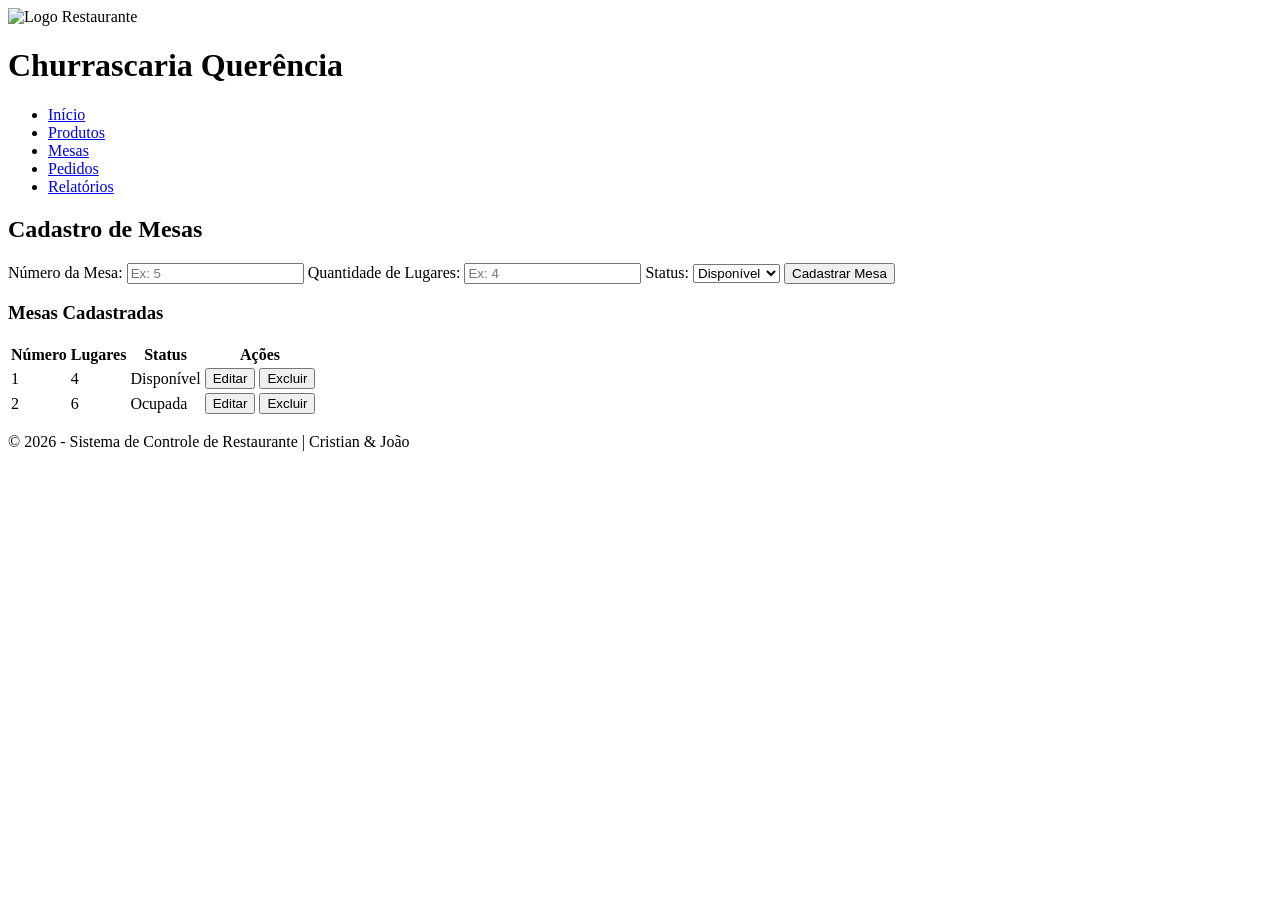
==== mesas/index.html @ f316819d "trabalho incompleto" ====
<!DOCTYPE html>
<html lang="pt-BR">
<head>
  <meta charset="UTF-8">
  <meta name="viewport" content="width=device-width, initial-scale=1.0">
  <title>Cadastro de Mesas</title>
  <link rel="stylesheet" href="style-mesas.css">
</head>
<body>
  <!-- Cabeçalho -->
  <header>
    <div class="logo">
      <img src="img/logo.png" alt="Logo Restaurante">
      <h1>Churrascaria Querência</h1>
    </div>
    <nav>
      <ul>
        <li><a href="index.html">Início</a></li>
        <li><a href="produtos.html">Produtos</a></li>
        <li><a href="mesas.html">Mesas</a></li>
        <li><a href="#">Pedidos</a></li>
        <li><a href="#">Relatórios</a></li>
      </ul>
    </nav>
  </header>

  <!-- Área de cadastro de mesas -->
  <section class="cadastro">
    <h2>Cadastro de Mesas</h2>
    <form class="form-cadastro">
      <label for="numero">Número da Mesa:</label>
      <input type="number" id="numero" name="numero" placeholder="Ex: 5">

      <label for="lugares">Quantidade de Lugares:</label>
      <input type="number" id="lugares" name="lugares" placeholder="Ex: 4">

      <label for="status">Status:</label>
      <select id="status" name="status">
        <option value="disponivel">Disponível</option>
        <option value="ocupada">Ocupada</option>
        <option value="reservada">Reservada</option>
      </select>

      <button type="submit">Cadastrar Mesa</button>
    </form>

    <!-- Lista de mesas -->
    <div class="lista-mesas">
      <h3>Mesas Cadastradas</h3>
      <table>
        <thead>
          <tr>
            <th>Número</th>
            <th>Lugares</th>
            <th>Status</th>
            <th>Ações</th>
          </tr>
        </thead>
        <tbody>
          <tr>
            <td>1</td>
            <td>4</td>
            <td>Disponível</td>
            <td>
              <button class="editar">Editar</button>
              <button class="excluir">Excluir</button>
            </td>
          </tr>
          <tr>
            <td>2</td>
            <td>6</td>
            <td>Ocupada</td>
            <td>
              <button class="editar">Editar</button>
              <button class="excluir">Excluir</button>
            </td>
          </tr>
        </tbody>
      </table>
    </div>
  </section>

  <!-- Rodapé -->
  <footer>
    <p>&copy; 2026 - Sistema de Controle de Restaurante | Cristian & João</p>
  </footer>
</body>
</html>
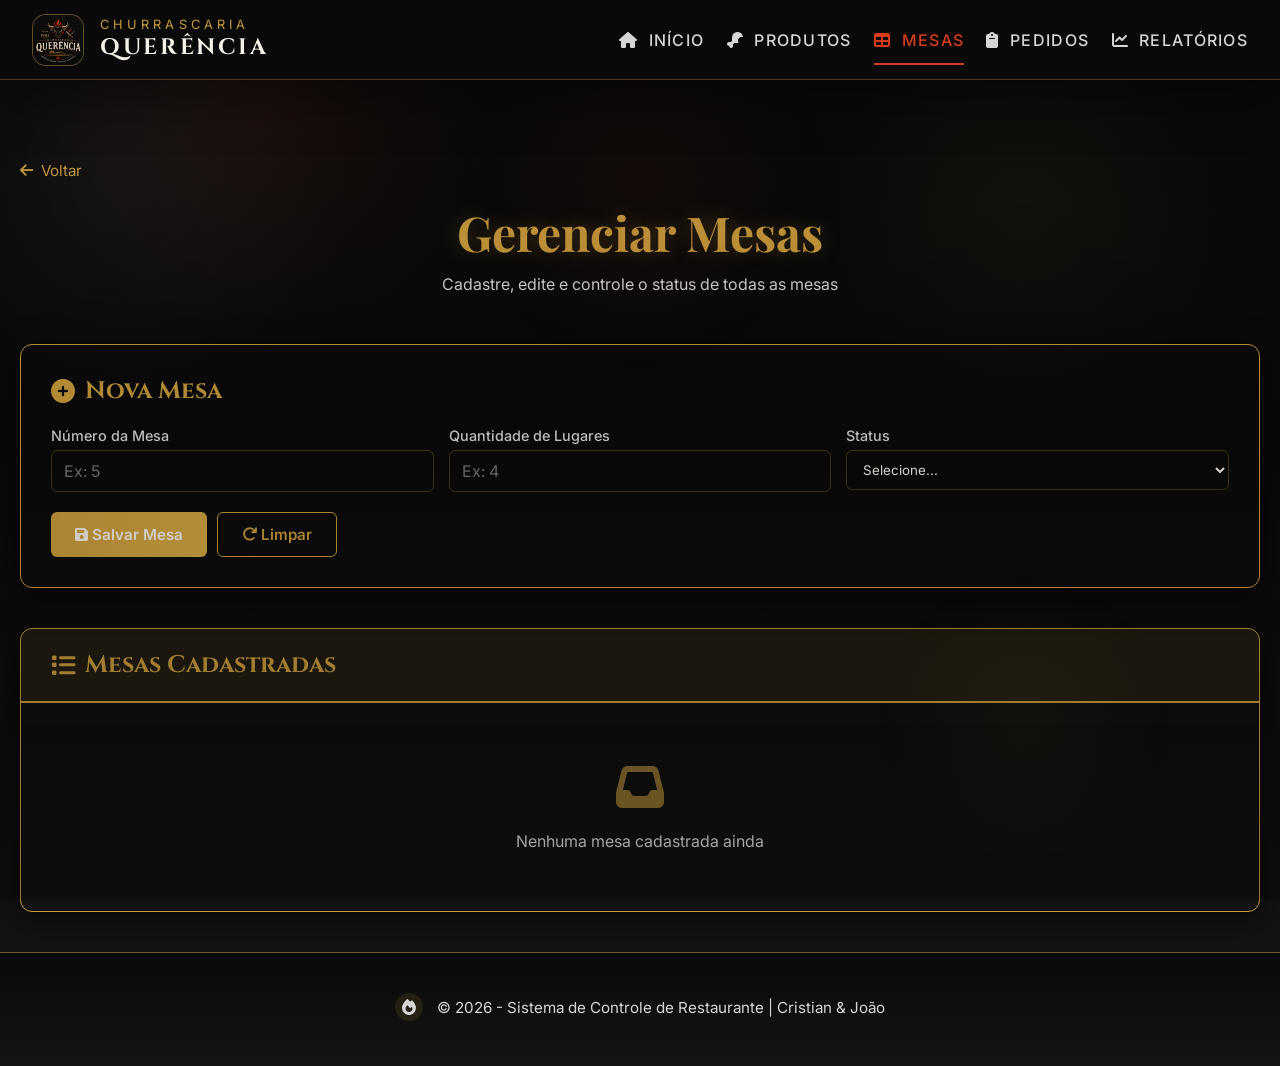
==== commit 5dd77f5a: "Atualização do projeto" ====
--- a/mesas/index.html
+++ b/mesas/index.html
@@ -3,86 +3,498 @@
 <head>
   <meta charset="UTF-8">
   <meta name="viewport" content="width=device-width, initial-scale=1.0">
-  <title>Cadastro de Mesas</title>
-  <link rel="stylesheet" href="style-mesas.css">
+  <title>Mesas | Churrascaria Querência</title>
+  <link rel="preconnect" href="https://fonts.googleapis.com">
+  <link rel="preconnect" href="https://fonts.gstatic.com" crossorigin>
+  <link href="https://fonts.googleapis.com/css2?family=Cinzel:wght@400;600;700&family=Inter:wght@300;400;500;600&family=Playfair+Display:wght@600;700&family=Montserrat:wght@400;500;600&display=swap" rel="stylesheet">
+  <link rel="stylesheet" href="https://cdnjs.cloudflare.com/ajax/libs/font-awesome/6.4.0/css/all.min.css">
+  <link rel="stylesheet" href="../css/style.css">
+  <style>
+    .page-content {
+      max-width: 1400px;
+      margin: 80px auto 40px;
+      padding: 0 20px;
+    }
+
+    .page-header {
+      text-align: center;
+      margin-bottom: 50px;
+    }
+
+    .page-header h1 {
+      font-family: 'Playfair Display', serif;
+      font-size: 3rem;
+      color: var(--gold);
+      margin: 0;
+      text-shadow: 0 0 20px rgba(200, 155, 60, 0.3);
+    }
+
+    .page-header p {
+      color: var(--text-secondary);
+      margin-top: 10px;
+    }
+
+    .form-container {
+      background: linear-gradient(135deg, var(--black-secondary) 0%, rgba(15, 15, 15, 0.8) 100%);
+      border: 1px solid var(--gold);
+      border-radius: 12px;
+      padding: 30px;
+      margin-bottom: 40px;
+      box-shadow: 0 8px 32px rgba(0, 0, 0, 0.5);
+    }
+
+    .form-container h2 {
+      color: var(--gold);
+      font-family: 'Cinzel', serif;
+      margin-top: 0;
+      margin-bottom: 20px;
+      display: flex;
+      align-items: center;
+      gap: 10px;
+    }
+
+    .form-row {
+      display: grid;
+      grid-template-columns: repeat(auto-fit, minmax(250px, 1fr));
+      gap: 15px;
+      margin-bottom: 20px;
+    }
+
+    .form-group {
+      display: flex;
+      flex-direction: column;
+    }
+
+    .form-group label {
+      color: var(--text-secondary);
+      font-size: 0.9rem;
+      margin-bottom: 6px;
+      font-weight: 500;
+    }
+
+    .form-group input,
+    .form-group select {
+      background: var(--black-primary);
+      border: 1px solid rgba(200, 155, 60, 0.3);
+      color: var(--text-primary);
+      padding: 10px 12px;
+      border-radius: 6px;
+      font-family: 'Inter', sans-serif;
+      transition: all 0.3s;
+    }
+
+    .form-group input:focus,
+    .form-group select:focus {
+      outline: none;
+      border-color: var(--gold);
+      box-shadow: 0 0 10px rgba(200, 155, 60, 0.2);
+    }
+
+    .button-group {
+      display: flex;
+      gap: 10px;
+      margin-top: 20px;
+    }
+
+    .btn {
+      padding: 12px 24px;
+      border: none;
+      border-radius: 6px;
+      font-size: 0.95rem;
+      font-weight: 600;
+      cursor: pointer;
+      transition: all 0.3s;
+      font-family: 'Inter', sans-serif;
+    }
+
+    .btn-primary {
+      background: linear-gradient(135deg, var(--gold) 0%, #d4a844 100%);
+      color: var(--black-primary);
+    }
+
+    .btn-primary:hover {
+      transform: translateY(-2px);
+      box-shadow: 0 8px 20px rgba(200, 155, 60, 0.4);
+    }
+
+    .btn-secondary {
+      background: transparent;
+      border: 1px solid var(--gold);
+      color: var(--gold);
+    }
+
+    .btn-secondary:hover {
+      background: rgba(200, 155, 60, 0.1);
+    }
+
+    .table-container {
+      background: linear-gradient(135deg, var(--black-secondary) 0%, rgba(15, 15, 15, 0.8) 100%);
+      border: 1px solid var(--gold);
+      border-radius: 12px;
+      overflow: hidden;
+      box-shadow: 0 8px 32px rgba(0, 0, 0, 0.5);
+    }
+
+    .table-header {
+      background: rgba(200, 155, 60, 0.1);
+      border-bottom: 2px solid var(--gold);
+      padding: 20px 30px;
+    }
+
+    .table-header h2 {
+      color: var(--gold);
+      font-family: 'Cinzel', serif;
+      margin: 0;
+      display: flex;
+      align-items: center;
+      gap: 10px;
+    }
+
+    table {
+      width: 100%;
+      border-collapse: collapse;
+      font-size: 0.95rem;
+    }
+
+    table thead {
+      background: rgba(200, 155, 60, 0.05);
+    }
+
+    table th {
+      padding: 15px 20px;
+      text-align: left;
+      color: var(--gold);
+      font-weight: 600;
+      border-bottom: 1px solid rgba(200, 155, 60, 0.2);
+    }
+
+    table td {
+      padding: 15px 20px;
+      color: var(--text-secondary);
+      border-bottom: 1px solid rgba(200, 155, 60, 0.1);
+    }
+
+    table tr:hover {
+      background: rgba(200, 155, 60, 0.05);
+    }
+
+    table tr:last-child td {
+      border-bottom: none;
+    }
+
+    .action-buttons {
+      display: flex;
+      gap: 8px;
+    }
+
+    .btn-small {
+      padding: 6px 12px;
+      font-size: 0.85rem;
+      border: none;
+      border-radius: 4px;
+      cursor: pointer;
+      transition: all 0.3s;
+      font-family: 'Inter', sans-serif;
+    }
+
+    .btn-edit {
+      background: var(--gold);
+      color: var(--black-primary);
+      border: 1px solid var(--gold);
+    }
+
+    .btn-edit:hover {
+      background: #d4a844;
+      transform: translateY(-1px);
+    }
+
+    .btn-delete {
+      background: transparent;
+      color: var(--red);
+      border: 1px solid var(--red);
+    }
+
+    .btn-delete:hover {
+      background: rgba(214, 59, 30, 0.1);
+    }
+
+    .empty-state {
+      text-align: center;
+      padding: 60px 30px;
+      color: var(--text-secondary);
+    }
+
+    .empty-state i {
+      font-size: 3rem;
+      color: var(--gold);
+      margin-bottom: 20px;
+      opacity: 0.5;
+    }
+
+    .status-badge {
+      display: inline-block;
+      padding: 4px 10px;
+      border-radius: 20px;
+      font-size: 0.8rem;
+      font-weight: 600;
+    }
+
+    .status-livre {
+      background: rgba(0, 200, 100, 0.2);
+      color: #00c864;
+    }
+
+    .status-ocupada {
+      background: rgba(214, 59, 30, 0.2);
+      color: #d63b1e;
+    }
+
+    .status-reservada {
+      background: rgba(200, 155, 60, 0.2);
+      color: #c89b3c;
+    }
+
+    .back-button {
+      display: inline-flex;
+      align-items: center;
+      gap: 8px;
+      color: var(--gold);
+      text-decoration: none;
+      margin-bottom: 20px;
+      font-size: 0.95rem;
+      transition: all 0.3s;
+    }
+
+    .back-button:hover {
+      gap: 12px;
+    }
+
+    @media (max-width: 768px) {
+      .page-header h1 {
+        font-size: 2rem;
+      }
+
+      .form-row {
+        grid-template-columns: 1fr;
+      }
+
+      table {
+        font-size: 0.85rem;
+      }
+
+      table th,
+      table td {
+        padding: 10px 12px;
+      }
+
+      .button-group {
+        flex-direction: column;
+      }
+
+      .btn {
+        width: 100%;
+      }
+    }
+  </style>
 </head>
 <body>
-  <!-- Cabeçalho -->
-  <header>
-    <div class="logo">
-      <img src="img/logo.png" alt="Logo Restaurante">
-      <h1>Churrascaria Querência</h1>
+  <div class="page-overlay"></div>
+
+  <header class="topbar">
+    <div class="brand">
+      <div class="brand-logo">
+        <img src="../logo.jpeg" alt="Logo Churrascaria Querência" style="max-width: 50px;">
+      </div>
+      <div class="brand-copy">
+        <span>CHURRASCARIA</span>
+        <h1>QUERÊNCIA</h1>
+      </div>
     </div>
-    <nav>
+
+    <nav class="navbar">
       <ul>
-        <li><a href="index.html">Início</a></li>
-        <li><a href="produtos.html">Produtos</a></li>
-        <li><a href="mesas.html">Mesas</a></li>
-        <li><a href="#">Pedidos</a></li>
-        <li><a href="#">Relatórios</a></li>
+        <li><a href="../index.html"><i class="fas fa-home"></i> Início</a></li>
+        <li><a href="../produtos/index.html"><i class="fas fa-drumstick-bite"></i> Produtos</a></li>
+        <li><a href="#" class="active"><i class="fas fa-table"></i> Mesas</a></li>
+        <li><a href="../pedidos/index.html"><i class="fas fa-clipboard"></i> Pedidos</a></li>
+        <li><a href="#"><i class="fas fa-chart-line"></i> Relatórios</a></li>
       </ul>
     </nav>
   </header>
 
-  <!-- Área de cadastro de mesas -->
-  <section class="cadastro">
-    <h2>Cadastro de Mesas</h2>
-    <form class="form-cadastro">
-      <label for="numero">Número da Mesa:</label>
-      <input type="number" id="numero" name="numero" placeholder="Ex: 5">
-
-      <label for="lugares">Quantidade de Lugares:</label>
-      <input type="number" id="lugares" name="lugares" placeholder="Ex: 4">
-
-      <label for="status">Status:</label>
-      <select id="status" name="status">
-        <option value="disponivel">Disponível</option>
-        <option value="ocupada">Ocupada</option>
-        <option value="reservada">Reservada</option>
-      </select>
-
-      <button type="submit">Cadastrar Mesa</button>
-    </form>
-
-    <!-- Lista de mesas -->
-    <div class="lista-mesas">
-      <h3>Mesas Cadastradas</h3>
-      <table>
-        <thead>
+  <div class="page-content">
+    <a href="../index.html" class="back-button">
+      <i class="fas fa-arrow-left"></i> Voltar
+    </a>
+
+    <div class="page-header">
+      <h1>Gerenciar Mesas</h1>
+      <p>Cadastre, edite e controle o status de todas as mesas</p>
+    </div>
+
+    <!-- Formulário -->
+    <div class="form-container">
+      <h2><i class="fas fa-plus-circle"></i> Nova Mesa</h2>
+      <form id="formMesa">
+        <div class="form-row">
+          <div class="form-group">
+            <label for="numeroMesa">Número da Mesa</label>
+            <input type="number" id="numeroMesa" placeholder="Ex: 5" required>
+          </div>
+          <div class="form-group">
+            <label for="lugaresMesa">Quantidade de Lugares</label>
+            <input type="number" id="lugaresMesa" placeholder="Ex: 4" required>
+          </div>
+          <div class="form-group">
+            <label for="statusMesa">Status</label>
+            <select id="statusMesa" required>
+              <option value="">Selecione...</option>
+              <option value="Livre">Livre</option>
+              <option value="Ocupada">Ocupada</option>
+              <option value="Reservada">Reservada</option>
+            </select>
+          </div>
+        </div>
+        <div class="button-group">
+          <button type="submit" class="btn btn-primary">
+            <i class="fas fa-save"></i> Salvar Mesa
+          </button>
+          <button type="reset" class="btn btn-secondary">
+            <i class="fas fa-redo"></i> Limpar
+          </button>
+        </div>
+      </form>
+    </div>
+
+    <!-- Tabela de Mesas -->
+    <div class="table-container">
+      <div class="table-header">
+        <h2><i class="fas fa-list"></i> Mesas Cadastradas</h2>
+      </div>
+      <div id="tabelaMesas">
+        <div class="empty-state">
+          <i class="fas fa-inbox"></i>
+          <p>Nenhuma mesa cadastrada ainda</p>
+        </div>
+      </div>
+    </div>
+  </div>
+
+  <footer class="footer-bar">
+    <div class="footer-inner">
+      <span class="footer-icon">
+        <i class="fas fa-fire"></i>
+      </span>
+      <p>© 2026 - Sistema de Controle de Restaurante | Cristian & João</p>
+    </div>
+  </footer>
+
+  <script src="../script.js"></script>
+  <script>
+    let editandoId = null;
+
+    function carregarTabela() {
+      const mesas = listarMesas();
+      const tabelaDiv = document.getElementById('tabelaMesas');
+
+      if (mesas.length === 0) {
+        tabelaDiv.innerHTML = `
+          <div class="empty-state">
+            <i class="fas fa-inbox"></i>
+            <p>Nenhuma mesa cadastrada ainda</p>
+          </div>
+        `;
+        return;
+      }
+
+      let html = `
+        <table>
+          <thead>
+            <tr>
+              <th>Mesa</th>
+              <th>Lugares</th>
+              <th>Status</th>
+              <th>Ações</th>
+            </tr>
+          </thead>
+          <tbody>
+      `;
+
+      mesas.forEach(mesa => {
+        const badgeClass = `status-${mesa.status.toLowerCase()}`;
+        html += `
           <tr>
-            <th>Número</th>
-            <th>Lugares</th>
-            <th>Status</th>
-            <th>Ações</th>
-          </tr>
-        </thead>
-        <tbody>
-          <tr>
-            <td>1</td>
-            <td>4</td>
-            <td>Disponível</td>
+            <td>#${mesa.numero}</td>
+            <td>${mesa.lugares}</td>
+            <td><span class="status-badge ${badgeClass}">${mesa.status}</span></td>
             <td>
-              <button class="editar">Editar</button>
-              <button class="excluir">Excluir</button>
+              <div class="action-buttons">
+                <button class="btn-small btn-edit" onclick="editarMesaUI(${mesa.id})">
+                  <i class="fas fa-edit"></i> Editar
+                </button>
+                <button class="btn-small btn-delete" onclick="apagarMesa(${mesa.id})">
+                  <i class="fas fa-trash"></i> Apagar
+                </button>
+              </div>
             </td>
           </tr>
-          <tr>
-            <td>2</td>
-            <td>6</td>
-            <td>Ocupada</td>
-            <td>
-              <button class="editar">Editar</button>
-              <button class="excluir">Excluir</button>
-            </td>
-          </tr>
-        </tbody>
-      </table>
-    </div>
-  </section>
-
-  <!-- Rodapé -->
-  <footer>
-    <p>&copy; 2026 - Sistema de Controle de Restaurante | Cristian & João</p>
-  </footer>
+        `;
+      });
+
+      html += `
+          </tbody>
+        </table>
+      `;
+
+      tabelaDiv.innerHTML = html;
+    }
+
+    document.getElementById('formMesa').addEventListener('submit', (e) => {
+      e.preventDefault();
+
+      const numero = parseInt(document.getElementById('numeroMesa').value);
+      const lugares = parseInt(document.getElementById('lugaresMesa').value);
+      const status = document.getElementById('statusMesa').value;
+
+      if (editandoId) {
+        editarMesa(editandoId, { numero, lugares, status });
+        alert('✅ Mesa atualizada com sucesso!');
+        editandoId = null;
+      } else {
+        adicionarMesa({ numero, lugares });
+        alterarStatusMesa(app.mesas[app.mesas.length - 1].id, status);
+        alert('✅ Mesa adicionada com sucesso!');
+      }
+
+      document.getElementById('formMesa').reset();
+      document.querySelector('.form-container h2').innerHTML = '<i class="fas fa-plus-circle"></i> Nova Mesa';
+      carregarTabela();
+    });
+
+    function editarMesaUI(id) {
+      const mesas = listarMesas();
+      const mesa = mesas.find(m => m.id === id);
+
+      if (mesa) {
+        document.getElementById('numeroMesa').value = mesa.numero;
+        document.getElementById('lugaresMesa').value = mesa.lugares;
+        document.getElementById('statusMesa').value = mesa.status;
+
+        editandoId = id;
+        document.querySelector('.form-container h2').innerHTML = `<i class="fas fa-edit"></i> Editar Mesa`;
+        window.scrollTo({ top: 0, behavior: 'smooth' });
+      }
+    }
+
+    function apagarMesa(id) {
+      if (confirm('Tem certeza que deseja apagar esta mesa?')) {
+        removerMesa(id);
+        alert('✅ Mesa apagada com sucesso!');
+        carregarTabela();
+      }
+    }
+
+    carregarTabela();
+  </script>
 </body>
 </html>
--- a/css/style.css
+++ b/css/style.css
@@ -0,0 +1,526 @@
+/* Reset básico */
+* {
+  margin: 0;
+  padding: 0;
+  box-sizing: border-box;
+}
+
+:root {
+  --bg-primary: #0A0A0A;
+  --bg-secondary: #151515;
+  --gold: #C89B3C;
+  --red: #D63B1E;
+  --text-primary: #F5F1E8;
+  --text-secondary: #D6D6D6;
+  --glass: rgba(255, 255, 255, 0.04);
+  --shadow: rgba(0, 0, 0, 0.45);
+}
+
+html {
+  scroll-behavior: smooth;
+}
+
+body {
+  font-family: 'Inter', 'Montserrat', sans-serif;
+  min-height: 100vh;
+  background: radial-gradient(circle at 20% 10%, rgba(214, 59, 30, 0.08), transparent 18%),
+              radial-gradient(circle at 80% 20%, rgba(200, 155, 60, 0.06), transparent 15%),
+              linear-gradient(180deg, #0A0A0A 0%, #0A0A0A 40%, #151515 100%);
+  color: var(--text-primary);
+  overflow-x: hidden;
+}
+
+body::before {
+  content: '';
+  position: fixed;
+  inset: 0;
+  pointer-events: none;
+  background-image: radial-gradient(circle at 10% 20%, rgba(255, 255, 255, 0.04), transparent 17%),
+                    linear-gradient(180deg, transparent 0%, rgba(0, 0, 0, 0.25) 100%);
+}
+
+.page-overlay {
+  position: fixed;
+  inset: 0;
+  pointer-events: none;
+  background: radial-gradient(circle at 50% 20%, rgba(214, 59, 30, 0.05), transparent 20%),
+              radial-gradient(circle at 80% 80%, rgba(200, 155, 60, 0.04), transparent 12%);
+  z-index: 1;
+}
+
+img {
+  display: block;
+  max-width: 100%;
+}
+
+button,
+input,
+textarea,
+a {
+  font: inherit;
+}
+
+main,
+footer,
+section {
+  position: relative;
+}
+
+.topbar {
+  position: sticky;
+  top: 0;
+  z-index: 50;
+  height: 80px;
+  display: flex;
+  align-items: center;
+  justify-content: space-between;
+  gap: 1rem;
+  padding: 0 2rem;
+  background: rgba(10, 10, 10, 0.96);
+  border-bottom: 1px solid rgba(200, 155, 60, 0.35);
+  backdrop-filter: blur(10px);
+  box-shadow: 0 20px 50px rgba(0, 0, 0, 0.35);
+}
+
+.brand {
+  display: flex;
+  align-items: center;
+  gap: 1rem;
+}
+
+.brand-logo {
+  width: 52px;
+  height: 52px;
+  border: 1px solid rgba(200, 155, 60, 0.45);
+  border-radius: 14px;
+  overflow: hidden;
+  background: rgba(255, 255, 255, 0.04);
+  display: grid;
+  place-items: center;
+}
+
+.brand-logo img {
+  width: 100%;
+  height: auto;
+  display: block;
+}
+
+.brand-copy span {
+  display: block;
+  font-size: 0.8rem;
+  letter-spacing: 0.32em;
+  text-transform: uppercase;
+  color: var(--gold);
+}
+
+.brand-copy h1 {
+  font-family: 'Cinzel', serif;
+  font-size: 1.4rem;
+  letter-spacing: 0.12em;
+  text-transform: uppercase;
+  color: var(--text-primary);
+}
+
+.navbar ul {
+  list-style: none;
+  display: flex;
+  align-items: center;
+  gap: 1.4rem;
+}
+
+.navbar a {
+  display: inline-flex;
+  align-items: center;
+  gap: 0.65rem;
+  color: var(--text-secondary);
+  text-decoration: none;
+  font-weight: 500;
+  letter-spacing: 0.08em;
+  text-transform: uppercase;
+  transition: color 0.3s ease, transform 0.3s ease;
+  padding: 0.35rem 0;
+  position: relative;
+}
+
+.navbar a::after {
+  content: '';
+  position: absolute;
+  left: 0;
+  right: 0;
+  bottom: -10px;
+  height: 2px;
+  background: transparent;
+  transform: scaleX(0);
+  transform-origin: left;
+  transition: transform 0.3s ease, background-color 0.3s ease;
+}
+
+.navbar a:hover,
+.navbar a.active {
+  color: var(--red);
+}
+
+.navbar a:hover::after,
+.navbar a.active::after {
+  transform: scaleX(1);
+  background: var(--red);
+}
+
+.nav-icon {
+  display: inline-flex;
+  width: 1.15rem;
+  height: 1.15rem;
+  color: var(--gold);
+}
+
+.nav-icon svg {
+  width: 100%;
+  height: 100%;
+  fill: currentColor;
+}
+
+.navbar a:hover .nav-icon {
+  color: var(--red);
+}
+
+.hero {
+  padding: 160px 2rem 120px;
+  min-height: calc(100vh - 80px);
+  background: linear-gradient(180deg, rgba(10, 10, 10, 0.95) 0%, rgba(21, 21, 21, 0.95) 50%, rgba(10, 10, 10, 0.98) 100%);
+  overflow: hidden;
+}
+
+.hero::after {
+  content: '';
+  position: absolute;
+  inset: 0;
+  background: radial-gradient(circle at 18% 30%, rgba(214, 59, 30, 0.12), transparent 12%),
+              radial-gradient(circle at 82% 20%, rgba(200, 155, 60, 0.08), transparent 14%),
+              radial-gradient(circle at 35% 80%, rgba(214, 59, 30, 0.08), transparent 9%);
+  pointer-events: none;
+}
+
+.hero-content {
+  position: relative;
+  z-index: 2;
+  max-width: 1100px;
+  margin: 0 auto;
+  text-align: center;
+}
+
+.hero-content .eyebrow {
+  display: inline-block;
+  margin-bottom: 1.75rem;
+  color: var(--gold);
+  letter-spacing: 0.36em;
+  text-transform: uppercase;
+  font-size: 0.9rem;
+}
+
+.hero-title-wrap {
+  display: flex;
+  align-items: center;
+  justify-content: center;
+  gap: 1rem;
+  margin-bottom: 1.6rem;
+}
+
+.hero-line {
+  display: block;
+  width: 120px;
+  height: 1px;
+  background: linear-gradient(to right, transparent, rgba(200, 155, 60, 0.7), transparent);
+}
+
+.hero h2 {
+  font-family: 'Playfair Display', serif;
+  font-size: clamp(3rem, 5vw, 5.2rem);
+  line-height: 1.02;
+  letter-spacing: 0.3em;
+  text-transform: uppercase;
+  color: transparent;
+  background: linear-gradient(90deg, #C89B3C, #F5E3B0 45%, #D63B1E);
+  -webkit-background-clip: text;
+  background-clip: text;
+  text-shadow: 0 18px 40px rgba(0, 0, 0, 0.35);
+}
+
+.hero-flame {
+  display: grid;
+  place-items: center;
+  width: 68px;
+  height: 68px;
+  margin: 0 auto 1.5rem;
+  border-radius: 50%;
+  background: radial-gradient(circle at top, rgba(214, 59, 30, 0.24), transparent 45%),
+              rgba(255, 255, 255, 0.03);
+  border: 1px solid rgba(200, 155, 60, 0.35);
+  box-shadow: 0 0 30px rgba(214, 59, 30, 0.25);
+}
+
+.hero-flame svg {
+  width: 38px;
+  height: 38px;
+  fill: var(--gold);
+}
+
+.hero-subtitle {
+  max-width: 780px;
+  margin: 0 auto;
+  font-size: 1rem;
+  color: var(--text-secondary);
+  line-height: 1.85;
+}
+
+.cadastro {
+  padding: 6rem 2rem 5rem;
+  max-width: 1250px;
+  margin: 0 auto;
+  border-bottom: 1px solid rgba(200, 155, 60, 0.2);
+}
+
+.section-header {
+  display: flex;
+  flex-direction: column;
+  gap: 0.8rem;
+  align-items: center;
+  margin-bottom: 3.5rem;
+}
+
+.section-title-decoration {
+  display: flex;
+  align-items: center;
+  justify-content: center;
+  gap: 1.5rem;
+}
+
+.decoration-arrow {
+  color: var(--gold);
+  font-size: 1.2rem;
+  font-weight: 300;
+}
+
+.section-label {
+  color: var(--gold);
+  letter-spacing: 0.35em;
+  text-transform: uppercase;
+  font-size: 0.9rem;
+  font-weight: 500;
+}
+
+.cards {
+  display: grid;
+  grid-template-columns: repeat(4, minmax(0, 1fr));
+  gap: 1.8rem;
+  margin-bottom: 2rem;
+}
+
+.card {
+  position: relative;
+  background: rgba(255, 255, 255, 0.02);
+  border: 1.5px solid rgba(200, 155, 60, 0.45);
+  border-radius: 24px;
+  padding: 2.2rem 1.8rem 2.2rem;
+  overflow: hidden;
+  box-shadow: 0 20px 50px rgba(0, 0, 0, 0.3);
+  transition: transform 0.35s ease, box-shadow 0.35s ease, border-color 0.35s ease;
+  text-align: center;
+}
+
+.card::before {
+  content: '';
+  position: absolute;
+  inset: 0;
+  border-radius: inherit;
+  background: linear-gradient(135deg, rgba(214, 59, 30, 0.04), transparent 35%);
+  pointer-events: none;
+}
+
+.card:hover {
+  transform: translateY(-10px) scale(1.04);
+  box-shadow: 0 40px 80px rgba(214, 59, 30, 0.25);
+  border-color: rgba(214, 59, 30, 0.65);
+}
+
+.card-icon {
+  width: 90px;
+  height: 90px;
+  border-radius: 50%;
+  display: flex;
+  align-items: center;
+  justify-content: center;
+  border: 2px solid var(--red);
+  color: var(--red);
+  font-size: 40px;
+  box-shadow: 0 0 10px rgba(214, 59, 30, 0.5), 0 0 25px rgba(214, 59, 30, 0.3);
+  margin: 0 auto 20px;
+}
+
+.card h3 {
+  margin-bottom: 1rem;
+  font-family: 'Cinzel', serif;
+  font-size: 1.4rem;
+  text-transform: uppercase;
+  letter-spacing: 0.14em;
+  color: var(--text-primary);
+}
+
+.card p {
+  color: var(--text-secondary);
+  line-height: 1.85;
+  margin-bottom: 1.6rem;
+  font-size: 0.95rem;
+}
+
+.card-cta {
+  display: inline-flex;
+  align-items: center;
+  gap: 0.5rem;
+  color: var(--red);
+  font-weight: 600;
+  letter-spacing: 0.08em;
+  text-transform: uppercase;
+}
+
+.card-cta::after {
+  content: '→';
+  font-size: 1.05rem;
+}
+
+.info-section {
+  padding: 4rem 2rem;
+  max-width: 1100px;
+  margin: 0 auto;
+  display: none;
+}
+
+.info-section.alt {
+  background: rgba(255, 255, 255, 0.02);
+}
+
+.info-panel {
+  background: rgba(255, 255, 255, 0.05);
+  border: 1px solid rgba(200, 155, 60, 0.18);
+  border-radius: 28px;
+  padding: 2.5rem 2.5rem;
+  box-shadow: 0 20px 45px rgba(0, 0, 0, 0.2);
+}
+
+.info-panel h2 {
+  margin-bottom: 1rem;
+  font-family: 'Playfair Display', serif;
+  font-size: clamp(1.9rem, 2.5vw, 2.3rem);
+  letter-spacing: 0.12em;
+}
+
+.info-panel p {
+  color: var(--text-secondary);
+  line-height: 1.95;
+}
+
+.footer-bar {
+  padding: 2.5rem 2rem 2.8rem;
+  background: linear-gradient(180deg, rgba(10, 10, 10, 0.96), rgba(21, 21, 21, 0.96));
+  border-top: 1px solid rgba(200, 155, 60, 0.5);
+  margin-top: 1rem;
+}
+
+.footer-inner {
+  max-width: 1200px;
+  margin: 0 auto;
+  display: flex;
+  align-items: center;
+  justify-content: center;
+  gap: 0.85rem;
+  color: var(--text-secondary);
+}
+
+.footer-icon {
+  display: inline-flex;
+  width: 28px;
+  height: 28px;
+  border-radius: 50%;
+  background: rgba(200, 155, 60, 0.12);
+  align-items: center;
+  justify-content: center;
+}
+
+.footer-icon svg {
+  width: 16px;
+  height: 16px;
+  fill: var(--gold);
+}
+
+footer p {
+  font-size: 0.95rem;
+}
+
+@media (max-width: 1100px) {
+  .cards {
+    grid-template-columns: repeat(2, minmax(0, 1fr));
+  }
+}
+
+@media (max-width: 768px) {
+  .topbar {
+    flex-wrap: wrap;
+    justify-content: center;
+    padding: 1rem 1.2rem;
+    height: auto;
+  }
+
+  .navbar ul {
+    flex-wrap: wrap;
+    justify-content: center;
+    gap: 1rem;
+  }
+
+  .hero {
+    padding: 110px 1.4rem 70px;
+  }
+
+  .hero-title-wrap {
+    flex-direction: column;
+    gap: 1rem;
+  }
+
+  .hero h2 {
+    font-size: clamp(2.4rem, 7vw, 4.2rem);
+  }
+
+  .cadastro,
+  .info-section,
+  .footer-bar {
+    padding-left: 1.4rem;
+    padding-right: 1.4rem;
+  }
+
+  .cards {
+    grid-template-columns: 1fr;
+  }
+
+  .card {
+    padding: 1.9rem 1.5rem;
+  }
+}
+
+@media (max-width: 520px) {
+  .brand-copy h1 {
+    font-size: 1.1rem;
+  }
+
+  .nav-icon {
+    width: 1rem;
+    height: 1rem;
+  }
+
+  .hero-flame {
+    width: 58px;
+    height: 58px;
+  }
+
+  .card-icon {
+    width: 64px;
+    height: 64px;
+  }
+}
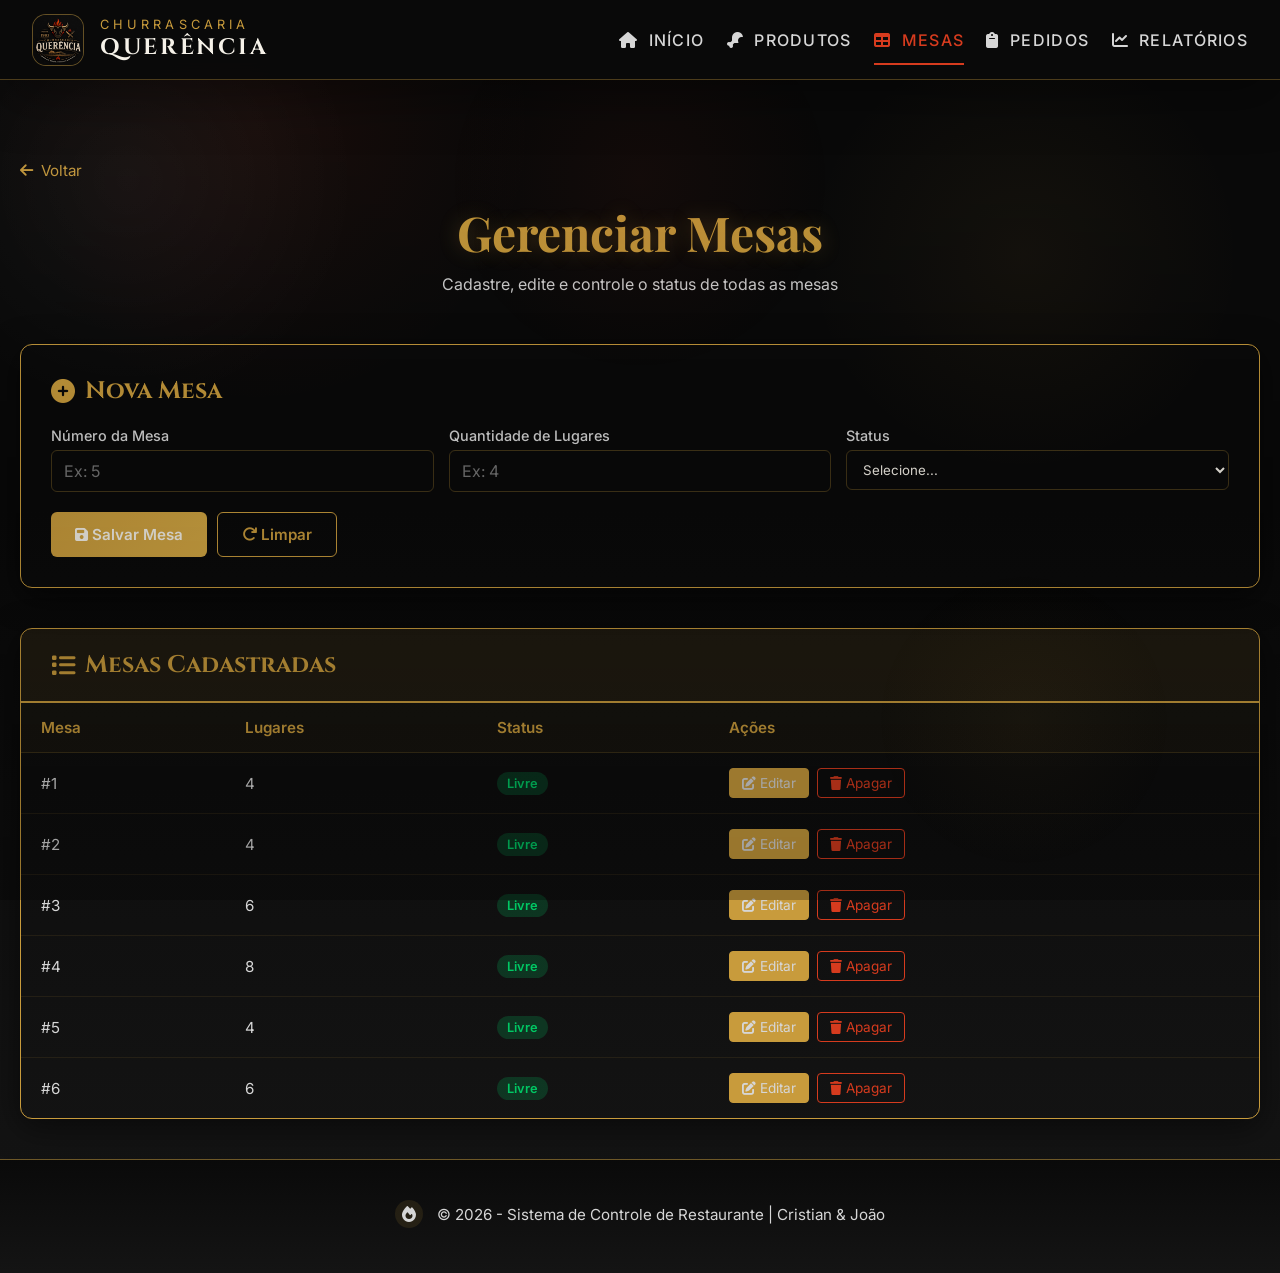
==== commit a1c6cdf1: "Finalização do projeto" ====
--- a/mesas/index.html
+++ b/mesas/index.html
@@ -1,309 +1,29 @@
 <!DOCTYPE html>
 <html lang="pt-BR">
+
 <head>
   <meta charset="UTF-8">
   <meta name="viewport" content="width=device-width, initial-scale=1.0">
   <title>Mesas | Churrascaria Querência</title>
   <link rel="preconnect" href="https://fonts.googleapis.com">
   <link rel="preconnect" href="https://fonts.gstatic.com" crossorigin>
-  <link href="https://fonts.googleapis.com/css2?family=Cinzel:wght@400;600;700&family=Inter:wght@300;400;500;600&family=Playfair+Display:wght@600;700&family=Montserrat:wght@400;500;600&display=swap" rel="stylesheet">
+  <link
+    href="https://fonts.googleapis.com/css2?family=Cinzel:wght@400;600;700&family=Inter:wght@300;400;500;600&family=Playfair+Display:wght@600;700&family=Montserrat:wght@400;500;600&display=swap"
+    rel="stylesheet">
   <link rel="stylesheet" href="https://cdnjs.cloudflare.com/ajax/libs/font-awesome/6.4.0/css/all.min.css">
-  <link rel="stylesheet" href="../css/style.css">
+  <link rel="stylesheet" href="css/style.css">
   <style>
-    .page-content {
-      max-width: 1400px;
-      margin: 80px auto 40px;
-      padding: 0 20px;
-    }
-
-    .page-header {
-      text-align: center;
-      margin-bottom: 50px;
-    }
-
-    .page-header h1 {
-      font-family: 'Playfair Display', serif;
-      font-size: 3rem;
-      color: var(--gold);
-      margin: 0;
-      text-shadow: 0 0 20px rgba(200, 155, 60, 0.3);
-    }
-
-    .page-header p {
-      color: var(--text-secondary);
-      margin-top: 10px;
-    }
-
-    .form-container {
-      background: linear-gradient(135deg, var(--black-secondary) 0%, rgba(15, 15, 15, 0.8) 100%);
-      border: 1px solid var(--gold);
-      border-radius: 12px;
-      padding: 30px;
-      margin-bottom: 40px;
-      box-shadow: 0 8px 32px rgba(0, 0, 0, 0.5);
-    }
-
-    .form-container h2 {
-      color: var(--gold);
-      font-family: 'Cinzel', serif;
-      margin-top: 0;
-      margin-bottom: 20px;
-      display: flex;
-      align-items: center;
-      gap: 10px;
-    }
-
-    .form-row {
-      display: grid;
-      grid-template-columns: repeat(auto-fit, minmax(250px, 1fr));
-      gap: 15px;
-      margin-bottom: 20px;
-    }
-
-    .form-group {
-      display: flex;
-      flex-direction: column;
-    }
-
-    .form-group label {
-      color: var(--text-secondary);
-      font-size: 0.9rem;
-      margin-bottom: 6px;
-      font-weight: 500;
-    }
-
-    .form-group input,
-    .form-group select {
-      background: var(--black-primary);
-      border: 1px solid rgba(200, 155, 60, 0.3);
-      color: var(--text-primary);
-      padding: 10px 12px;
-      border-radius: 6px;
-      font-family: 'Inter', sans-serif;
-      transition: all 0.3s;
-    }
-
-    .form-group input:focus,
-    .form-group select:focus {
-      outline: none;
-      border-color: var(--gold);
-      box-shadow: 0 0 10px rgba(200, 155, 60, 0.2);
-    }
-
-    .button-group {
-      display: flex;
-      gap: 10px;
-      margin-top: 20px;
-    }
-
-    .btn {
-      padding: 12px 24px;
-      border: none;
-      border-radius: 6px;
-      font-size: 0.95rem;
-      font-weight: 600;
-      cursor: pointer;
-      transition: all 0.3s;
-      font-family: 'Inter', sans-serif;
-    }
-
-    .btn-primary {
-      background: linear-gradient(135deg, var(--gold) 0%, #d4a844 100%);
-      color: var(--black-primary);
-    }
-
-    .btn-primary:hover {
-      transform: translateY(-2px);
-      box-shadow: 0 8px 20px rgba(200, 155, 60, 0.4);
-    }
-
-    .btn-secondary {
-      background: transparent;
-      border: 1px solid var(--gold);
-      color: var(--gold);
-    }
-
-    .btn-secondary:hover {
-      background: rgba(200, 155, 60, 0.1);
-    }
-
-    .table-container {
-      background: linear-gradient(135deg, var(--black-secondary) 0%, rgba(15, 15, 15, 0.8) 100%);
-      border: 1px solid var(--gold);
-      border-radius: 12px;
-      overflow: hidden;
-      box-shadow: 0 8px 32px rgba(0, 0, 0, 0.5);
-    }
-
-    .table-header {
-      background: rgba(200, 155, 60, 0.1);
-      border-bottom: 2px solid var(--gold);
-      padding: 20px 30px;
-    }
-
-    .table-header h2 {
-      color: var(--gold);
-      font-family: 'Cinzel', serif;
-      margin: 0;
-      display: flex;
-      align-items: center;
-      gap: 10px;
-    }
-
-    table {
-      width: 100%;
-      border-collapse: collapse;
-      font-size: 0.95rem;
-    }
-
-    table thead {
-      background: rgba(200, 155, 60, 0.05);
-    }
-
-    table th {
-      padding: 15px 20px;
-      text-align: left;
-      color: var(--gold);
-      font-weight: 600;
-      border-bottom: 1px solid rgba(200, 155, 60, 0.2);
-    }
-
-    table td {
-      padding: 15px 20px;
-      color: var(--text-secondary);
-      border-bottom: 1px solid rgba(200, 155, 60, 0.1);
-    }
-
-    table tr:hover {
-      background: rgba(200, 155, 60, 0.05);
-    }
-
-    table tr:last-child td {
-      border-bottom: none;
-    }
-
-    .action-buttons {
-      display: flex;
-      gap: 8px;
-    }
-
-    .btn-small {
-      padding: 6px 12px;
-      font-size: 0.85rem;
-      border: none;
-      border-radius: 4px;
-      cursor: pointer;
-      transition: all 0.3s;
-      font-family: 'Inter', sans-serif;
-    }
-
-    .btn-edit {
-      background: var(--gold);
-      color: var(--black-primary);
-      border: 1px solid var(--gold);
-    }
-
-    .btn-edit:hover {
-      background: #d4a844;
-      transform: translateY(-1px);
-    }
-
-    .btn-delete {
-      background: transparent;
-      color: var(--red);
-      border: 1px solid var(--red);
-    }
-
-    .btn-delete:hover {
-      background: rgba(214, 59, 30, 0.1);
-    }
-
-    .empty-state {
-      text-align: center;
-      padding: 60px 30px;
-      color: var(--text-secondary);
-    }
-
-    .empty-state i {
-      font-size: 3rem;
-      color: var(--gold);
-      margin-bottom: 20px;
-      opacity: 0.5;
-    }
-
-    .status-badge {
-      display: inline-block;
-      padding: 4px 10px;
-      border-radius: 20px;
-      font-size: 0.8rem;
-      font-weight: 600;
-    }
-
-    .status-livre {
-      background: rgba(0, 200, 100, 0.2);
-      color: #00c864;
-    }
-
-    .status-ocupada {
-      background: rgba(214, 59, 30, 0.2);
-      color: #d63b1e;
-    }
-
-    .status-reservada {
-      background: rgba(200, 155, 60, 0.2);
-      color: #c89b3c;
-    }
-
-    .back-button {
-      display: inline-flex;
-      align-items: center;
-      gap: 8px;
-      color: var(--gold);
-      text-decoration: none;
-      margin-bottom: 20px;
-      font-size: 0.95rem;
-      transition: all 0.3s;
-    }
-
-    .back-button:hover {
-      gap: 12px;
-    }
-
-    @media (max-width: 768px) {
-      .page-header h1 {
-        font-size: 2rem;
-      }
-
-      .form-row {
-        grid-template-columns: 1fr;
-      }
-
-      table {
-        font-size: 0.85rem;
-      }
-
-      table th,
-      table td {
-        padding: 10px 12px;
-      }
-
-      .button-group {
-        flex-direction: column;
-      }
-
-      .btn {
-        width: 100%;
-      }
-    }
+    
   </style>
 </head>
+
 <body>
   <div class="page-overlay"></div>
 
   <header class="topbar">
     <div class="brand">
       <div class="brand-logo">
-        <img src="../logo.jpeg" alt="Logo Churrascaria Querência" style="max-width: 50px;">
+        <img src="../src/logo.jpeg" alt="Logo Churrascaria Querência" style="max-width: 50px;">
       </div>
       <div class="brand-copy">
         <span>CHURRASCARIA</span>
@@ -389,112 +109,8 @@
     </div>
   </footer>
 
-  <script src="../script.js"></script>
-  <script>
-    let editandoId = null;
+  <script src="../mainpage/js/script.js"></script>
+  <script src="js/script.js"></script>
+</body>
 
-    function carregarTabela() {
-      const mesas = listarMesas();
-      const tabelaDiv = document.getElementById('tabelaMesas');
-
-      if (mesas.length === 0) {
-        tabelaDiv.innerHTML = `
-          <div class="empty-state">
-            <i class="fas fa-inbox"></i>
-            <p>Nenhuma mesa cadastrada ainda</p>
-          </div>
-        `;
-        return;
-      }
-
-      let html = `
-        <table>
-          <thead>
-            <tr>
-              <th>Mesa</th>
-              <th>Lugares</th>
-              <th>Status</th>
-              <th>Ações</th>
-            </tr>
-          </thead>
-          <tbody>
-      `;
-
-      mesas.forEach(mesa => {
-        const badgeClass = `status-${mesa.status.toLowerCase()}`;
-        html += `
-          <tr>
-            <td>#${mesa.numero}</td>
-            <td>${mesa.lugares}</td>
-            <td><span class="status-badge ${badgeClass}">${mesa.status}</span></td>
-            <td>
-              <div class="action-buttons">
-                <button class="btn-small btn-edit" onclick="editarMesaUI(${mesa.id})">
-                  <i class="fas fa-edit"></i> Editar
-                </button>
-                <button class="btn-small btn-delete" onclick="apagarMesa(${mesa.id})">
-                  <i class="fas fa-trash"></i> Apagar
-                </button>
-              </div>
-            </td>
-          </tr>
-        `;
-      });
-
-      html += `
-          </tbody>
-        </table>
-      `;
-
-      tabelaDiv.innerHTML = html;
-    }
-
-    document.getElementById('formMesa').addEventListener('submit', (e) => {
-      e.preventDefault();
-
-      const numero = parseInt(document.getElementById('numeroMesa').value);
-      const lugares = parseInt(document.getElementById('lugaresMesa').value);
-      const status = document.getElementById('statusMesa').value;
-
-      if (editandoId) {
-        editarMesa(editandoId, { numero, lugares, status });
-        alert('✅ Mesa atualizada com sucesso!');
-        editandoId = null;
-      } else {
-        adicionarMesa({ numero, lugares });
-        alterarStatusMesa(app.mesas[app.mesas.length - 1].id, status);
-        alert('✅ Mesa adicionada com sucesso!');
-      }
-
-      document.getElementById('formMesa').reset();
-      document.querySelector('.form-container h2').innerHTML = '<i class="fas fa-plus-circle"></i> Nova Mesa';
-      carregarTabela();
-    });
-
-    function editarMesaUI(id) {
-      const mesas = listarMesas();
-      const mesa = mesas.find(m => m.id === id);
-
-      if (mesa) {
-        document.getElementById('numeroMesa').value = mesa.numero;
-        document.getElementById('lugaresMesa').value = mesa.lugares;
-        document.getElementById('statusMesa').value = mesa.status;
-
-        editandoId = id;
-        document.querySelector('.form-container h2').innerHTML = `<i class="fas fa-edit"></i> Editar Mesa`;
-        window.scrollTo({ top: 0, behavior: 'smooth' });
-      }
-    }
-
-    function apagarMesa(id) {
-      if (confirm('Tem certeza que deseja apagar esta mesa?')) {
-        removerMesa(id);
-        alert('✅ Mesa apagada com sucesso!');
-        carregarTabela();
-      }
-    }
-
-    carregarTabela();
-  </script>
-</body>
-</html>
+</html>
--- a/mesas/css/style.css
+++ b/mesas/css/style.css
@@ -0,0 +1,812 @@
+.page-content {
+  max-width: 1400px;
+  margin: 80px auto 40px;
+  padding: 0 20px;
+}
+
+.page-header {
+  text-align: center;
+  margin-bottom: 50px;
+}
+
+.page-header h1 {
+  font-family: 'Playfair Display', serif;
+  font-size: 3rem;
+  color: var(--gold);
+  margin: 0;
+  text-shadow: 0 0 20px rgba(200, 155, 60, 0.3);
+}
+
+.page-header p {
+  color: var(--text-secondary);
+  margin-top: 10px;
+}
+
+.form-container {
+  background: linear-gradient(135deg, var(--black-secondary) 0%, rgba(15, 15, 15, 0.8) 100%);
+  border: 1px solid var(--gold);
+  border-radius: 12px;
+  padding: 30px;
+  margin-bottom: 40px;
+  box-shadow: 0 8px 32px rgba(0, 0, 0, 0.5);
+}
+
+.form-container h2 {
+  color: var(--gold);
+  font-family: 'Cinzel', serif;
+  margin-top: 0;
+  margin-bottom: 20px;
+  display: flex;
+  align-items: center;
+  gap: 10px;
+}
+
+.form-row {
+  display: grid;
+  grid-template-columns: repeat(auto-fit, minmax(250px, 1fr));
+  gap: 15px;
+  margin-bottom: 20px;
+}
+
+.form-group {
+  display: flex;
+  flex-direction: column;
+}
+
+.form-group label {
+  color: var(--text-secondary);
+  font-size: 0.9rem;
+  margin-bottom: 6px;
+  font-weight: 500;
+}
+
+.form-group input,
+.form-group select {
+  background: var(--black-primary);
+  border: 1px solid rgba(200, 155, 60, 0.3);
+  color: var(--text-primary);
+  padding: 10px 12px;
+  border-radius: 6px;
+  font-family: 'Inter', sans-serif;
+  transition: all 0.3s;
+}
+
+.form-group input:focus,
+.form-group select:focus {
+  outline: none;
+  border-color: var(--gold);
+  box-shadow: 0 0 10px rgba(200, 155, 60, 0.2);
+}
+
+.button-group {
+  display: flex;
+  gap: 10px;
+  margin-top: 20px;
+}
+
+.btn {
+  padding: 12px 24px;
+  border: none;
+  border-radius: 6px;
+  font-size: 0.95rem;
+  font-weight: 600;
+  cursor: pointer;
+  transition: all 0.3s;
+  font-family: 'Inter', sans-serif;
+}
+
+.btn-primary {
+  background: linear-gradient(135deg, var(--gold) 0%, #d4a844 100%);
+  color: var(--black-primary);
+}
+
+.btn-primary:hover {
+  transform: translateY(-2px);
+  box-shadow: 0 8px 20px rgba(200, 155, 60, 0.4);
+}
+
+.btn-secondary {
+  background: transparent;
+  border: 1px solid var(--gold);
+  color: var(--gold);
+}
+
+.btn-secondary:hover {
+  background: rgba(200, 155, 60, 0.1);
+}
+
+.table-container {
+  background: linear-gradient(135deg, var(--black-secondary) 0%, rgba(15, 15, 15, 0.8) 100%);
+  border: 1px solid var(--gold);
+  border-radius: 12px;
+  overflow: hidden;
+  box-shadow: 0 8px 32px rgba(0, 0, 0, 0.5);
+}
+
+.table-header {
+  background: rgba(200, 155, 60, 0.1);
+  border-bottom: 2px solid var(--gold);
+  padding: 20px 30px;
+}
+
+.table-header h2 {
+  color: var(--gold);
+  font-family: 'Cinzel', serif;
+  margin: 0;
+  display: flex;
+  align-items: center;
+  gap: 10px;
+}
+
+table {
+  width: 100%;
+  border-collapse: collapse;
+  font-size: 0.95rem;
+}
+
+table thead {
+  background: rgba(200, 155, 60, 0.05);
+}
+
+table th {
+  padding: 15px 20px;
+  text-align: left;
+  color: var(--gold);
+  font-weight: 600;
+  border-bottom: 1px solid rgba(200, 155, 60, 0.2);
+}
+
+table td {
+  padding: 15px 20px;
+  color: var(--text-secondary);
+  border-bottom: 1px solid rgba(200, 155, 60, 0.1);
+}
+
+table tr:hover {
+  background: rgba(200, 155, 60, 0.05);
+}
+
+table tr:last-child td {
+  border-bottom: none;
+}
+
+.action-buttons {
+  display: flex;
+  gap: 8px;
+}
+
+.btn-small {
+  padding: 6px 12px;
+  font-size: 0.85rem;
+  border: none;
+  border-radius: 4px;
+  cursor: pointer;
+  transition: all 0.3s;
+  font-family: 'Inter', sans-serif;
+}
+
+.btn-edit {
+  background: var(--gold);
+  color: var(--black-primary);
+  border: 1px solid var(--gold);
+}
+
+.btn-edit:hover {
+  background: #d4a844;
+  transform: translateY(-1px);
+}
+
+.btn-delete {
+  background: transparent;
+  color: var(--red);
+  border: 1px solid var(--red);
+}
+
+.btn-delete:hover {
+  background: rgba(214, 59, 30, 0.1);
+}
+
+.empty-state {
+  text-align: center;
+  padding: 60px 30px;
+  color: var(--text-secondary);
+}
+
+.empty-state i {
+  font-size: 3rem;
+  color: var(--gold);
+  margin-bottom: 20px;
+  opacity: 0.5;
+}
+
+.status-badge {
+  display: inline-block;
+  padding: 4px 10px;
+  border-radius: 20px;
+  font-size: 0.8rem;
+  font-weight: 600;
+}
+
+.status-livre {
+  background: rgba(0, 200, 100, 0.2);
+  color: #00c864;
+}
+
+.status-ocupada {
+  background: rgba(214, 59, 30, 0.2);
+  color: #d63b1e;
+}
+
+.status-reservada {
+  background: rgba(200, 155, 60, 0.2);
+  color: #c89b3c;
+}
+
+.back-button {
+  display: inline-flex;
+  align-items: center;
+  gap: 8px;
+  color: var(--gold);
+  text-decoration: none;
+  margin-bottom: 20px;
+  font-size: 0.95rem;
+  transition: all 0.3s;
+}
+
+.back-button:hover {
+  gap: 12px;
+}
+
+@media (max-width: 768px) {
+  .page-header h1 {
+    font-size: 2rem;
+  }
+
+  .form-row {
+    grid-template-columns: 1fr;
+  }
+
+  table {
+    font-size: 0.85rem;
+  }
+
+  table th,
+  table td {
+    padding: 10px 12px;
+  }
+
+  .button-group {
+    flex-direction: column;
+  }
+
+  .btn {
+    width: 100%;
+  }
+}
+
+/* Reset básico */
+* {
+  margin: 0;
+  padding: 0;
+  box-sizing: border-box;
+}
+
+:root {
+  --bg-primary: #0A0A0A;
+  --bg-secondary: #151515;
+  --gold: #C89B3C;
+  --red: #D63B1E;
+  --text-primary: #F5F1E8;
+  --text-secondary: #D6D6D6;
+  --glass: rgba(255, 255, 255, 0.04);
+  --shadow: rgba(0, 0, 0, 0.45);
+}
+
+html {
+  scroll-behavior: smooth;
+}
+
+body {
+  font-family: 'Inter', 'Montserrat', sans-serif;
+  min-height: 100vh;
+  background: radial-gradient(circle at 20% 10%, rgba(214, 59, 30, 0.08), transparent 18%),
+    radial-gradient(circle at 80% 20%, rgba(200, 155, 60, 0.06), transparent 15%),
+    linear-gradient(180deg, #0A0A0A 0%, #0A0A0A 40%, #151515 100%);
+  color: var(--text-primary);
+  overflow-x: hidden;
+}
+
+body::before {
+  content: '';
+  position: fixed;
+  inset: 0;
+  pointer-events: none;
+  background-image: radial-gradient(circle at 10% 20%, rgba(255, 255, 255, 0.04), transparent 17%),
+    linear-gradient(180deg, transparent 0%, rgba(0, 0, 0, 0.25) 100%);
+}
+
+.page-overlay {
+  position: fixed;
+  inset: 0;
+  pointer-events: none;
+  background: radial-gradient(circle at 50% 20%, rgba(214, 59, 30, 0.05), transparent 20%),
+    radial-gradient(circle at 80% 80%, rgba(200, 155, 60, 0.04), transparent 12%);
+  z-index: 1;
+}
+
+img {
+  display: block;
+  max-width: 100%;
+}
+
+button,
+input,
+textarea,
+a {
+  font: inherit;
+}
+
+main,
+footer,
+section {
+  position: relative;
+}
+
+.topbar {
+  position: sticky;
+  top: 0;
+  z-index: 50;
+  height: 80px;
+  display: flex;
+  align-items: center;
+  justify-content: space-between;
+  gap: 1rem;
+  padding: 0 2rem;
+  background: rgba(10, 10, 10, 0.96);
+  border-bottom: 1px solid rgba(200, 155, 60, 0.35);
+  backdrop-filter: blur(10px);
+  box-shadow: 0 20px 50px rgba(0, 0, 0, 0.35);
+}
+
+.brand {
+  display: flex;
+  align-items: center;
+  gap: 1rem;
+}
+
+.brand-logo {
+  width: 52px;
+  height: 52px;
+  border: 1px solid rgba(200, 155, 60, 0.45);
+  border-radius: 14px;
+  overflow: hidden;
+  background: rgba(255, 255, 255, 0.04);
+  display: grid;
+  place-items: center;
+}
+
+.brand-logo img {
+  width: 100%;
+  height: auto;
+  display: block;
+}
+
+.brand-copy span {
+  display: block;
+  font-size: 0.8rem;
+  letter-spacing: 0.32em;
+  text-transform: uppercase;
+  color: var(--gold);
+}
+
+.brand-copy h1 {
+  font-family: 'Cinzel', serif;
+  font-size: 1.4rem;
+  letter-spacing: 0.12em;
+  text-transform: uppercase;
+  color: var(--text-primary);
+}
+
+.navbar ul {
+  list-style: none;
+  display: flex;
+  align-items: center;
+  gap: 1.4rem;
+}
+
+.navbar a {
+  display: inline-flex;
+  align-items: center;
+  gap: 0.65rem;
+  color: var(--text-secondary);
+  text-decoration: none;
+  font-weight: 500;
+  letter-spacing: 0.08em;
+  text-transform: uppercase;
+  transition: color 0.3s ease, transform 0.3s ease;
+  padding: 0.35rem 0;
+  position: relative;
+}
+
+.navbar a::after {
+  content: '';
+  position: absolute;
+  left: 0;
+  right: 0;
+  bottom: -10px;
+  height: 2px;
+  background: transparent;
+  transform: scaleX(0);
+  transform-origin: left;
+  transition: transform 0.3s ease, background-color 0.3s ease;
+}
+
+.navbar a:hover,
+.navbar a.active {
+  color: var(--red);
+}
+
+.navbar a:hover::after,
+.navbar a.active::after {
+  transform: scaleX(1);
+  background: var(--red);
+}
+
+.nav-icon {
+  display: inline-flex;
+  width: 1.15rem;
+  height: 1.15rem;
+  color: var(--gold);
+}
+
+.nav-icon svg {
+  width: 100%;
+  height: 100%;
+  fill: currentColor;
+}
+
+.navbar a:hover .nav-icon {
+  color: var(--red);
+}
+
+.hero {
+  padding: 160px 2rem 120px;
+  min-height: calc(100vh - 80px);
+  background: linear-gradient(180deg, rgba(10, 10, 10, 0.95) 0%, rgba(21, 21, 21, 0.95) 50%, rgba(10, 10, 10, 0.98) 100%);
+  overflow: hidden;
+}
+
+.hero::after {
+  content: '';
+  position: absolute;
+  inset: 0;
+  background: radial-gradient(circle at 18% 30%, rgba(214, 59, 30, 0.12), transparent 12%),
+    radial-gradient(circle at 82% 20%, rgba(200, 155, 60, 0.08), transparent 14%),
+    radial-gradient(circle at 35% 80%, rgba(214, 59, 30, 0.08), transparent 9%);
+  pointer-events: none;
+}
+
+.hero-content {
+  position: relative;
+  z-index: 2;
+  max-width: 1100px;
+  margin: 0 auto;
+  text-align: center;
+}
+
+.hero-content .eyebrow {
+  display: inline-block;
+  margin-bottom: 1.75rem;
+  color: var(--gold);
+  letter-spacing: 0.36em;
+  text-transform: uppercase;
+  font-size: 0.9rem;
+}
+
+.hero-title-wrap {
+  display: flex;
+  align-items: center;
+  justify-content: center;
+  gap: 1rem;
+  margin-bottom: 1.6rem;
+}
+
+.hero-line {
+  display: block;
+  width: 120px;
+  height: 1px;
+  background: linear-gradient(to right, transparent, rgba(200, 155, 60, 0.7), transparent);
+}
+
+.hero h2 {
+  font-family: 'Playfair Display', serif;
+  font-size: clamp(3rem, 5vw, 5.2rem);
+  line-height: 1.02;
+  letter-spacing: 0.3em;
+  text-transform: uppercase;
+  color: transparent;
+  background: linear-gradient(90deg, #C89B3C, #F5E3B0 45%, #D63B1E);
+  -webkit-background-clip: text;
+  background-clip: text;
+  text-shadow: 0 18px 40px rgba(0, 0, 0, 0.35);
+}
+
+.hero-flame {
+  display: grid;
+  place-items: center;
+  width: 68px;
+  height: 68px;
+  margin: 0 auto 1.5rem;
+  border-radius: 50%;
+  background: radial-gradient(circle at top, rgba(214, 59, 30, 0.24), transparent 45%),
+    rgba(255, 255, 255, 0.03);
+  border: 1px solid rgba(200, 155, 60, 0.35);
+  box-shadow: 0 0 30px rgba(214, 59, 30, 0.25);
+}
+
+.hero-flame svg {
+  width: 38px;
+  height: 38px;
+  fill: var(--gold);
+}
+
+.hero-subtitle {
+  max-width: 780px;
+  margin: 0 auto;
+  font-size: 1rem;
+  color: var(--text-secondary);
+  line-height: 1.85;
+}
+
+.cadastro {
+  padding: 6rem 2rem 5rem;
+  max-width: 1250px;
+  margin: 0 auto;
+  border-bottom: 1px solid rgba(200, 155, 60, 0.2);
+}
+
+.section-header {
+  display: flex;
+  flex-direction: column;
+  gap: 0.8rem;
+  align-items: center;
+  margin-bottom: 3.5rem;
+}
+
+.section-title-decoration {
+  display: flex;
+  align-items: center;
+  justify-content: center;
+  gap: 1.5rem;
+}
+
+.decoration-arrow {
+  color: var(--gold);
+  font-size: 1.2rem;
+  font-weight: 300;
+}
+
+.section-label {
+  color: var(--gold);
+  letter-spacing: 0.35em;
+  text-transform: uppercase;
+  font-size: 0.9rem;
+  font-weight: 500;
+}
+
+.cards {
+  display: grid;
+  grid-template-columns: repeat(4, minmax(0, 1fr));
+  gap: 1.8rem;
+  margin-bottom: 2rem;
+}
+
+.card {
+  position: relative;
+  background: rgba(255, 255, 255, 0.02);
+  border: 1.5px solid rgba(200, 155, 60, 0.45);
+  border-radius: 24px;
+  padding: 2.2rem 1.8rem 2.2rem;
+  overflow: hidden;
+  box-shadow: 0 20px 50px rgba(0, 0, 0, 0.3);
+  transition: transform 0.35s ease, box-shadow 0.35s ease, border-color 0.35s ease;
+  text-align: center;
+}
+
+.card::before {
+  content: '';
+  position: absolute;
+  inset: 0;
+  border-radius: inherit;
+  background: linear-gradient(135deg, rgba(214, 59, 30, 0.04), transparent 35%);
+  pointer-events: none;
+}
+
+.card:hover {
+  transform: translateY(-10px) scale(1.04);
+  box-shadow: 0 40px 80px rgba(214, 59, 30, 0.25);
+  border-color: rgba(214, 59, 30, 0.65);
+}
+
+.card-icon {
+  width: 90px;
+  height: 90px;
+  border-radius: 50%;
+  display: flex;
+  align-items: center;
+  justify-content: center;
+  border: 2px solid var(--red);
+  color: var(--red);
+  font-size: 40px;
+  box-shadow: 0 0 10px rgba(214, 59, 30, 0.5), 0 0 25px rgba(214, 59, 30, 0.3);
+  margin: 0 auto 20px;
+}
+
+.card h3 {
+  margin-bottom: 1rem;
+  font-family: 'Cinzel', serif;
+  font-size: 1.4rem;
+  text-transform: uppercase;
+  letter-spacing: 0.14em;
+  color: var(--text-primary);
+}
+
+.card p {
+  color: var(--text-secondary);
+  line-height: 1.85;
+  margin-bottom: 1.6rem;
+  font-size: 0.95rem;
+}
+
+.card-cta {
+  display: inline-flex;
+  align-items: center;
+  gap: 0.5rem;
+  color: var(--red);
+  font-weight: 600;
+  letter-spacing: 0.08em;
+  text-transform: uppercase;
+}
+
+.card-cta::after {
+  content: '→';
+  font-size: 1.05rem;
+}
+
+.info-section {
+  padding: 4rem 2rem;
+  max-width: 1100px;
+  margin: 0 auto;
+  display: none;
+}
+
+.info-section.alt {
+  background: rgba(255, 255, 255, 0.02);
+}
+
+.info-panel {
+  background: rgba(255, 255, 255, 0.05);
+  border: 1px solid rgba(200, 155, 60, 0.18);
+  border-radius: 28px;
+  padding: 2.5rem 2.5rem;
+  box-shadow: 0 20px 45px rgba(0, 0, 0, 0.2);
+}
+
+.info-panel h2 {
+  margin-bottom: 1rem;
+  font-family: 'Playfair Display', serif;
+  font-size: clamp(1.9rem, 2.5vw, 2.3rem);
+  letter-spacing: 0.12em;
+}
+
+.info-panel p {
+  color: var(--text-secondary);
+  line-height: 1.95;
+}
+
+.footer-bar {
+  padding: 2.5rem 2rem 2.8rem;
+  background: linear-gradient(180deg, rgba(10, 10, 10, 0.96), rgba(21, 21, 21, 0.96));
+  border-top: 1px solid rgba(200, 155, 60, 0.5);
+  margin-top: 1rem;
+}
+
+.footer-inner {
+  max-width: 1200px;
+  margin: 0 auto;
+  display: flex;
+  align-items: center;
+  justify-content: center;
+  gap: 0.85rem;
+  color: var(--text-secondary);
+}
+
+.footer-icon {
+  display: inline-flex;
+  width: 28px;
+  height: 28px;
+  border-radius: 50%;
+  background: rgba(200, 155, 60, 0.12);
+  align-items: center;
+  justify-content: center;
+}
+
+.footer-icon svg {
+  width: 16px;
+  height: 16px;
+  fill: var(--gold);
+}
+
+footer p {
+  font-size: 0.95rem;
+}
+
+@media (max-width: 1100px) {
+  .cards {
+    grid-template-columns: repeat(2, minmax(0, 1fr));
+  }
+}
+
+@media (max-width: 768px) {
+  .topbar {
+    flex-wrap: wrap;
+    justify-content: center;
+    padding: 1rem 1.2rem;
+    height: auto;
+  }
+
+  .navbar ul {
+    flex-wrap: wrap;
+    justify-content: center;
+    gap: 1rem;
+  }
+
+  .hero {
+    padding: 110px 1.4rem 70px;
+  }
+
+  .hero-title-wrap {
+    flex-direction: column;
+    gap: 1rem;
+  }
+
+  .hero h2 {
+    font-size: clamp(2.4rem, 7vw, 4.2rem);
+  }
+
+  .cadastro,
+  .info-section,
+  .footer-bar {
+    padding-left: 1.4rem;
+    padding-right: 1.4rem;
+  }
+
+  .cards {
+    grid-template-columns: 1fr;
+  }
+
+  .card {
+    padding: 1.9rem 1.5rem;
+  }
+}
+
+@media (max-width: 520px) {
+  .brand-copy h1 {
+    font-size: 1.1rem;
+  }
+
+  .nav-icon {
+    width: 1rem;
+    height: 1rem;
+  }
+
+  .hero-flame {
+    width: 58px;
+    height: 58px;
+  }
+
+  .card-icon {
+    width: 64px;
+    height: 64px;
+  }
+}
